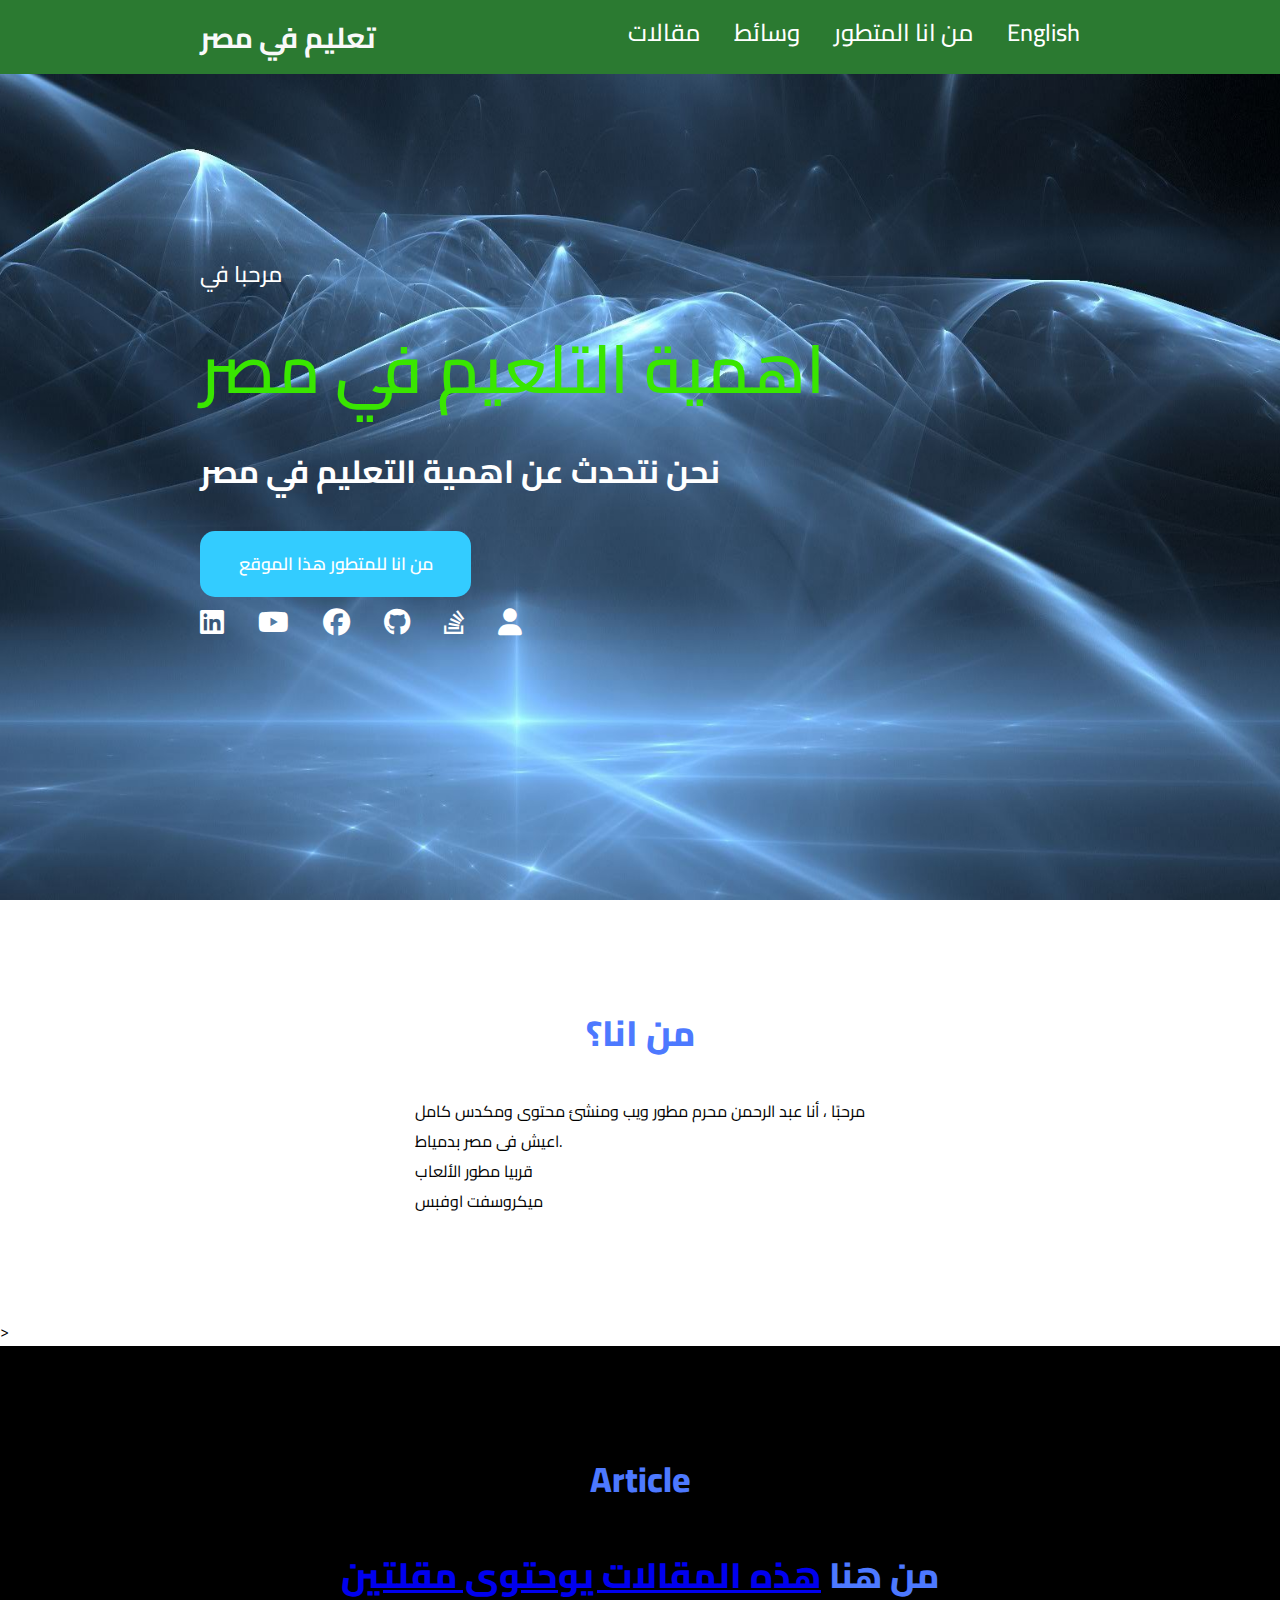
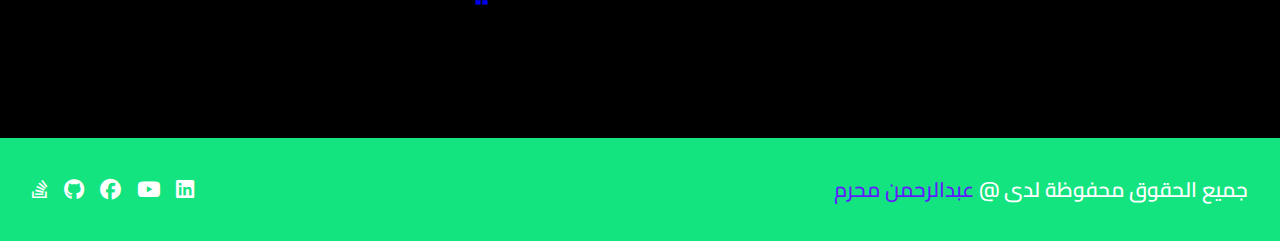
==== indexAr.html @ 6a0c39b4 "Add files via upload" ====
<!DOCTYPE html>
<html lang="en">
<head>
    <meta charset="UTF-8">
    <meta name="viewport" content="width=device-width, initial-scale=1.0">
    <link rel="stylesheet" href="https://cdnjs.cloudflare.com/ajax/libs/font-awesome/6.3.0/css/all.min.css">
    <link rel="stylesheet" href="style.css">
    <link rel="icon" href="OIP.ico" type="image/ico">
    <title>اهمية التلعيم في مصر</title>
</head>
<body>
    <header>     <!-- Header In Above The Website -->
        <a href="#Abdo" class="logo">تعليم في مصر</a>
        <nav class="navigition">
        <a href="#aboutme">من انا المتطور</a>
         <a href="#media">وسائط</a>
          <a href="#Articles">مقالات</a>
        <a href="index.html">English</a>
        </nav>
       </header>       
</nav>
<section class="main" id="Abdo">
  <div>
  <h2>مرحبا في<br><span>اهمية التلعيم في مصر</span></h2>
  <h3> نحن نتحدث عن اهمية التعليم في مصر </h3>
  <a href="#aboutme" class="main-btn" id="aboutme">من انا للمتطور هذا الموقع</a>
  <div class="s-icons">
   <a href="https://www.linkedin.com/in/abdelrahman-muharram-75079124a/" target="_blank"><i class="fa-brands fa-linkedin"></i></a>
   <a href="https://www.youtube.com/channel/UCHeb7hpQt1kt1FmSWcOS-_A" target="_blank"><i class="fa-brands fa-youtube"></i></a>
   <a href="https://www.facebook.com/profile.php?id=100070033038766" target="_blank"><i class="fa-brands fa-facebook"></i></a>
   <a href="https://github.com/AbdelrahmanM1" target="_blank"><i class="fa-brands fa-github"></i></a>
   <a href="https://stackoverflow.com/users/21502326/abdelrahman-moharram" target="_blank"><i class="fa-brands fa-stack-overflow"></i></a>
    <a href="https://abdelrahmanm1.github.io/Abdelrahman23/" target="_blank"><i class="fa fa-user" aria-hidden="true"></i></a>
  </div>
 </div>
</section>
<section class="aboutMe" id="AboutMe">
    <h2 class="title">من انا؟</h2>
    <div class="Aboutme1">
    <div class="Aboutme content">
   <p>مرحبًا ، أنا عبد الرحمن محرم مطور ويب ومنشئ محتوى ومكدس كامل <br>
       اعيش فى مصر بدمياط. <br>قربيا مطور الألعاب 
       <br> ميكروسفت اوفبس
   </p>
    </div>
    </div>
 </section>>
<section class="Articles" id="Articles">
    <h2 class="Articles1">Article</h2>
    <div class="Articles1">
     <p class="Articles-title">من هنا <a href="index3.html" target="_blank">هذه المقالات يوحتوي مقلتين</a></p> 
     

    </div>
 
 </section>
 <footer class="footer" dir="rtl">
    <p class="footer-title">جميع الحقوق محفوظة لدى @ <span> عبدالرحمن محرم</span></p>
      <div class="s-icons">
         <a href="https://www.linkedin.com/in/abdelrahman-muharram-75079124a/" target="_blank"><i class="fa-brands fa-linkedin"></i></a>
         <a href="https://www.youtube.com/channel/UCHeb7hpQt1kt1FmSWcOS-_A" target="_blank"><i class="fa-brands fa-youtube"></i></a>
         <a href="https://www.facebook.com/profile.php?id=100070033038766" target="_blank"><i class="fa-brands fa-facebook"></i></a>
         <a href="https://github.com/AbdelrahmanM1"><i class="fa-brands fa-github"></i></a>
         <a href="https://stackoverflow.com/users/21502326/abdelrahman-moharram" target="_blank"><i class="fa-brands fa-stack-overflow"></i></a>
        </div>
   </footer>
 
</body>
</html>
---- style.css ----
@import url('https://fonts.googleapis.com/css2?family=Cairo:wght@200;300;400;500;600;700;800;900;1000&display=swap');
* {
    font-family: 'Cairo', sans-serif;
    margin: 0;
    padding: 0;
    box-sizing: border-box;
    scroll-behavior:smooth;

}
header {
    background-color: #2b7a31;
    width: 100%;
    position: fixed;
    z-index: 999;
    display: flex;
    justify-content: space-between;
    padding: 10px 200px;
}
.logo {
    text-decoration: none;
    color: #f9f9f9;
    text-transform: uppercase;
    font-weight: 700;
    font-size: 1.8em;
}
.navigition  a{
    text-decoration: none;
    color: #ffffff;
    font-size: 1.5em;
    font-weight: 500;
    padding-left: 30px;
}
.navigition a:hover {
    color: #601cfc;


}
section {
    padding: 100px 200px;
    
}
.main {
    width: 100%;
    min-height: 100vh;
    display: flex;
    align-items: center;
    background: url(background.jpeg) no-repeat;
    background-size: cover;
    background-position: center;
}
.main h2{
 color: #fff;
 align-items: center;
 font-size: 1.4em;
 font-weight: 500;
}
.main h2 span{
  display: inline-block;
  align-items: center;
  margin-top: 10px;
  color: #39e600;
  font-size: 3em;
  font-weight: 600;
}
.main h3{
  color: #fff;
  align-items: center;
  font-size: 2em;
  font-weight: 700;
  letter-spacing: 1px;
  margin-top: 10px;
  margin-bottom: 30px;
}
.main-btn {
    color: #fff;
    background-color: #33ccff;
    text-decoration: none;
    font-size: 1.1em;
    font-weight: 600;
    display: inline-block;
    padding: 0.9375em 2.1875em;
    letter-spacing: 1px;
    border-radius: 15px;
    margin-bottom: 40;
    transition: 0.9 ease;
}
.s-icons a{
    color: #fff;
    font-size: 1.7em;
    padding-right: 30px;
}
.title {
    display: flex;
    justify-content: center;
    color: #4d79ff;
    font-size: 2.2em;
    font-weight: 800;
    margin-bottom: 30px;
}
.Aboutme1 {
   display: flex;
   justify-content: center;
   flex-direction: row;
   flex-wrap: wrap;
}
.Articles {
    background-color: rgb(0, 0, 0);
    
}
.Articles1 {
    display: flex;
    justify-content: center;
    color: #4d79ff;
    font-size: 2.2em;
    font-weight: 800;
    margin-bottom: 30px;
}
.footer {
    background-color: rgb(20, 228, 127);
    color: #fff;
    padding: 2em;
    display: flex;
    justify-content: space-between;
}

.Games-title {
    color: #33ccff;
}
.footer-title {
  font-size: 1.3em;
  font-weight: 600;
}

.footer-title span{
  color: #601cfc;
}

.footer .s-icons a{
   font-size: 1.3em;
   padding: 0 12px 0 0;
}

@media (max-width:1023px){
    header{
        padding: 12px;

    }
    .navigition {
        padding-left: 9px;
    }
    .title {
        font-size: 1.8em;
    }
    section {
        padding: 80px 20px ;
    }
    .main-content h3{
        font-size: 1.6em;
    }
    .main-content h2{
        font-size: 1em;
    }
    .content {
        flex-direction: column;
        align-items: center;

    }

}
@media (max-width:641px){
    body{
        font-size: 11px;
    }
    .main-content h2{
        font-size: 0.8em;
    }
    .main-content h3{
        font-size: 1.4em;
    }

}
@media (max-width:300px){
    body{
        font-size: 10px;
    }

} 
@media (max-width:400){
    body {
        font-size: 12px;
    }
    
    header{
        padding: 10px;

    }
        
    
}
@media (max-width:200){
    body {
        font-size: 10px;
    }
    header {
        padding: 9px;
    }
}
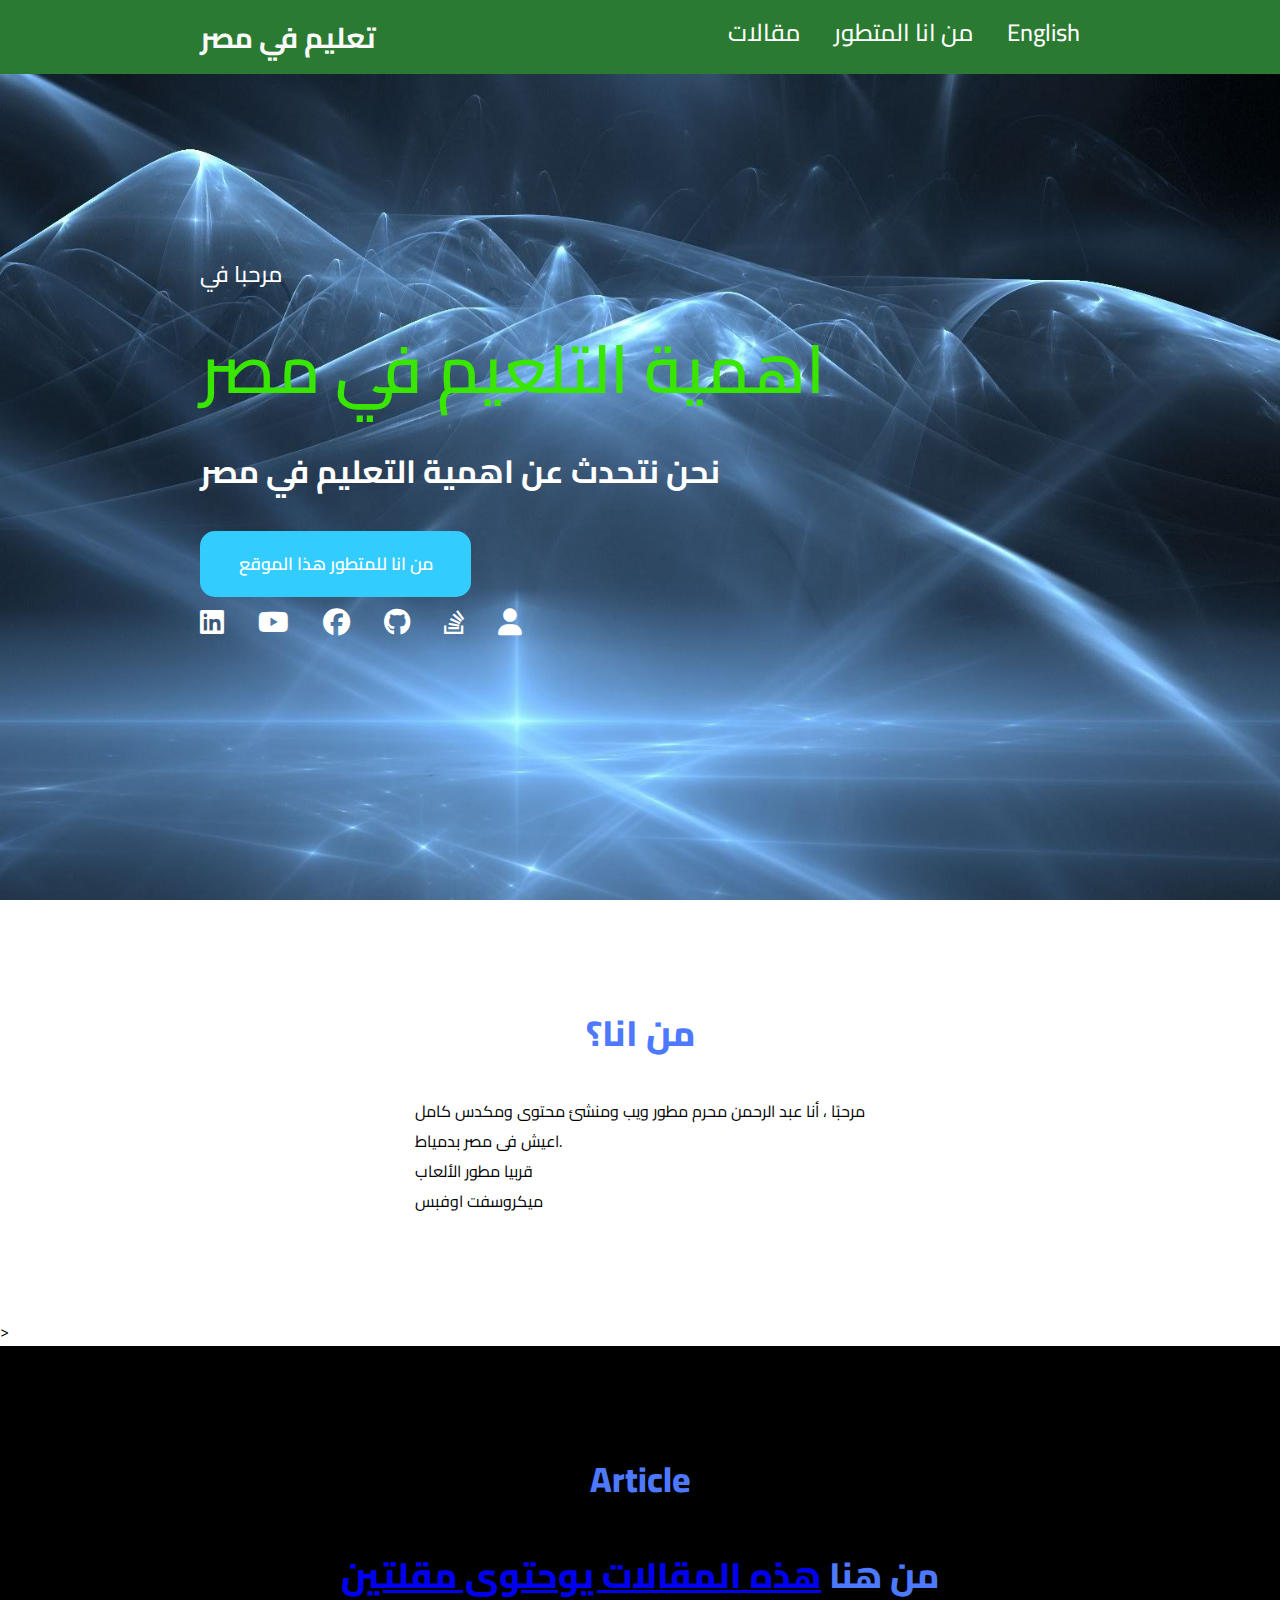
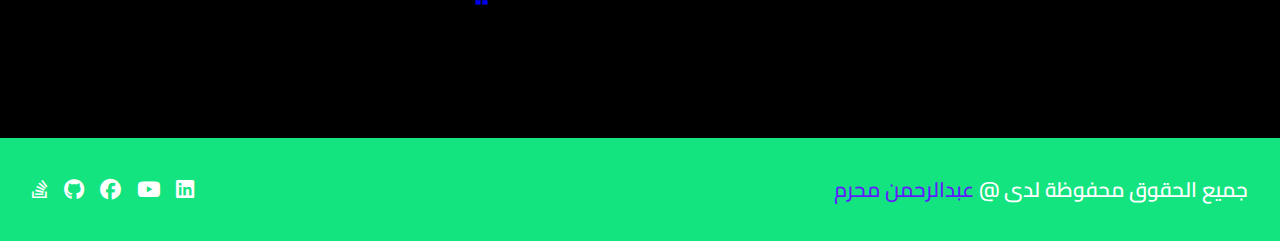
==== commit 787f8736: "indexAr.html" ====
--- a/indexAr.html
+++ b/indexAr.html
@@ -13,7 +13,7 @@
         <a href="#Abdo" class="logo">تعليم في مصر</a>
         <nav class="navigition">
         <a href="#aboutme">من انا المتطور</a>
-         <a href="#media">وسائط</a>
+    
           <a href="#Articles">مقالات</a>
         <a href="index.html">English</a>
         </nav>
@@ -66,4 +66,4 @@
    </footer>
  
 </body>
-</html>+</html>
